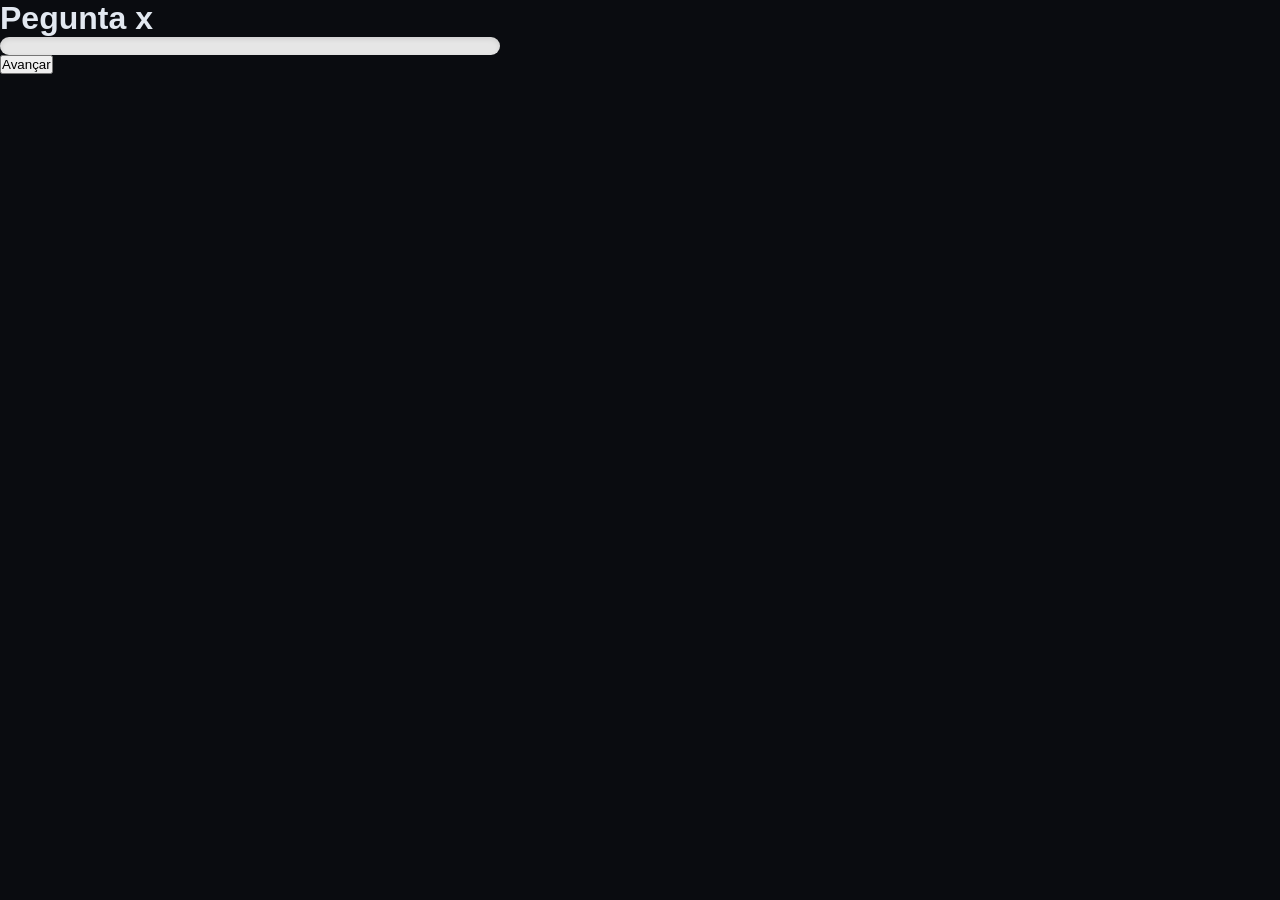
==== pages/perguntas.html @ fa321ae7 "Adicionando perguntas" ====
<!DOCTYPE html>
<html lang="en">

<head>
    <meta charset="UTF-8">
    <meta name="viewport" content="width=device-width, initial-scale=1.0">
    <title>Perguntas</title>
    <link rel="stylesheet" href="../styles/style.css">
</head>

<body>

    <h1>Pegunta x</h1>


  <div class="progress-container">
  <div class="progress-bar" id="progressBar"></div>
</div>

<button onclick="increaseProgress()">Avançar</button>


</body>

</html>
---- styles/style.css ----
@import url(global.css);
@import url(header.css);
@import url(inicial.css);
@import url(casas.css);
@import url(footer.css);
@import url(perguntas.css);
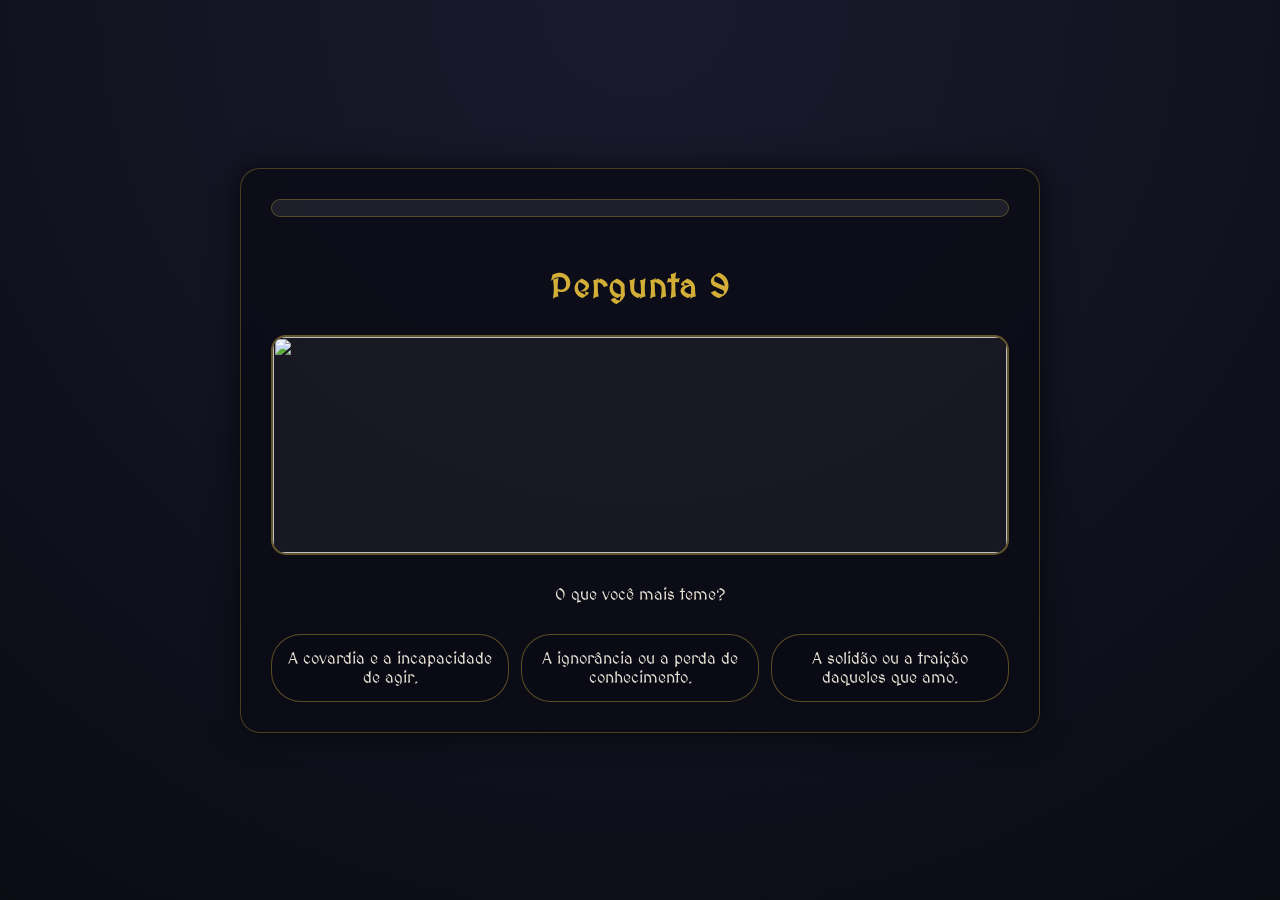
==== commit c601471f: "Organizei os arquivos em pastas específicas" ====
--- a/pages/perguntas.html
+++ b/pages/perguntas.html
@@ -1,25 +1,50 @@
 <!DOCTYPE html>
-<html lang="en">
-
+<html lang="pt-br">
 <head>
     <meta charset="UTF-8">
     <meta name="viewport" content="width=device-width, initial-scale=1.0">
-    <title>Perguntas</title>
-    <link rel="stylesheet" href="../styles/style.css">
+    <link rel="shortcut icon" href="/img/varinha-icon.png" type="image/x-icon">
+    <title>Hogwarts Quiz</title>
+    <link rel="preconnect" href="https://fonts.googleapis.com">
+    <link rel="preconnect" href="https://fonts.gstatic.com" crossorigin>
+    <link href="https://fonts.googleapis.com/css2?family=MedievalSharp&display=swap" rel="stylesheet">
+    <link rel="stylesheet" href="/styles/styles-perguntas/style.css">
 </head>
 
 <body>
 
-    <h1>Pegunta x</h1>
+  <div class="quiz-card">
 
+    <div class="progress-container">
+      <div class="progress-bar" id="progressBar"></div>
+    </div>
 
-  <div class="progress-container">
-  <div class="progress-bar" id="progressBar"></div>
-</div>
+    <h1 id="perguntaNumero">Pergunta</h1>
 
-<button onclick="increaseProgress()">Avançar</button>
+    <div class="imagem-area">
+      <img src="https://guiadoestudante.abril.com.br/wp-content/uploads/sites/4/2010/11/Hogwarts.jpeg?quality=70&strip=info&w=1024" alt="">
+    </div>
 
+    <p id="pergunta"></p>
+
+    <div class="opcoes">
+
+      <input type="radio" name="q1" id="r1">
+      <label for="r1">Resposta 1</label>
+
+      <input type="radio" name="q1" id="r2">
+      <label for="r2">Resposta 2</label>
+
+      <input type="radio" name="q1" id="r3">
+      <label for="r3">Resposta 3</label>
+
+    </div>
+
+    <button id="avancar">Avançar</button>
+
+  </div>
+
+  <script type="module" src="../js/script.js"></script>
 
 </body>
-
 </html>
--- a/styles/styles-perguntas/style.css
+++ b/styles/styles-perguntas/style.css
@@ -0,0 +1,2 @@
+@import url(/styles/global.css);
+@import url(perguntas.css);
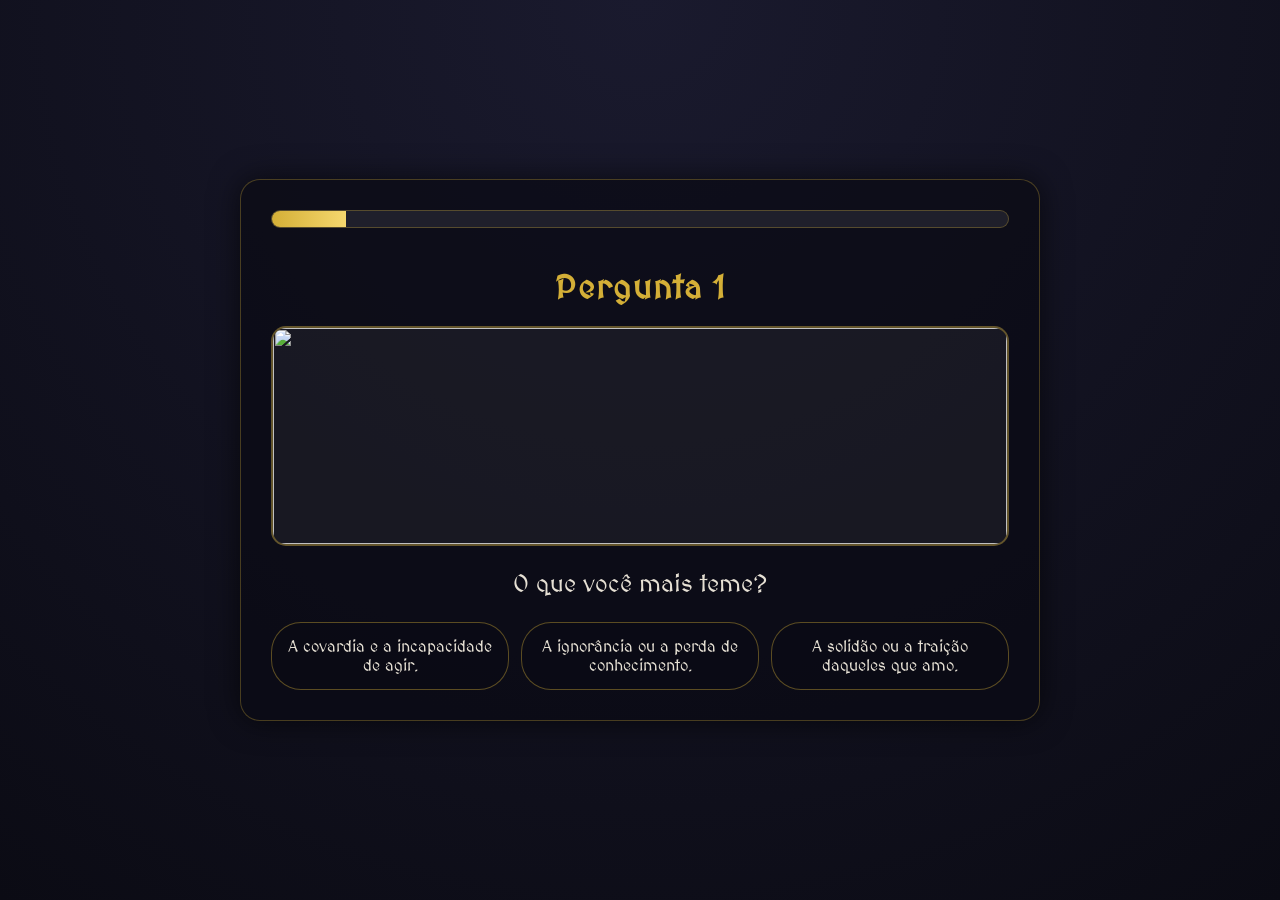
==== commit 0d02ac32: "Adicionando esquema de score e mudando alguns estilos" ====
--- a/pages/perguntas.html
+++ b/pages/perguntas.html
@@ -29,13 +29,13 @@
 
     <div class="opcoes">
 
-      <input type="radio" name="q1" id="r1">
+      <input class="resposta" type="radio" name="q1" id="r1">
       <label for="r1">Resposta 1</label>
 
-      <input type="radio" name="q1" id="r2">
+      <input class="resposta" type="radio" name="q1" id="r2">
       <label for="r2">Resposta 2</label>
 
-      <input type="radio" name="q1" id="r3">
+      <input class="resposta" type="radio" name="q1" id="r3">
       <label for="r3">Resposta 3</label>
 
     </div>
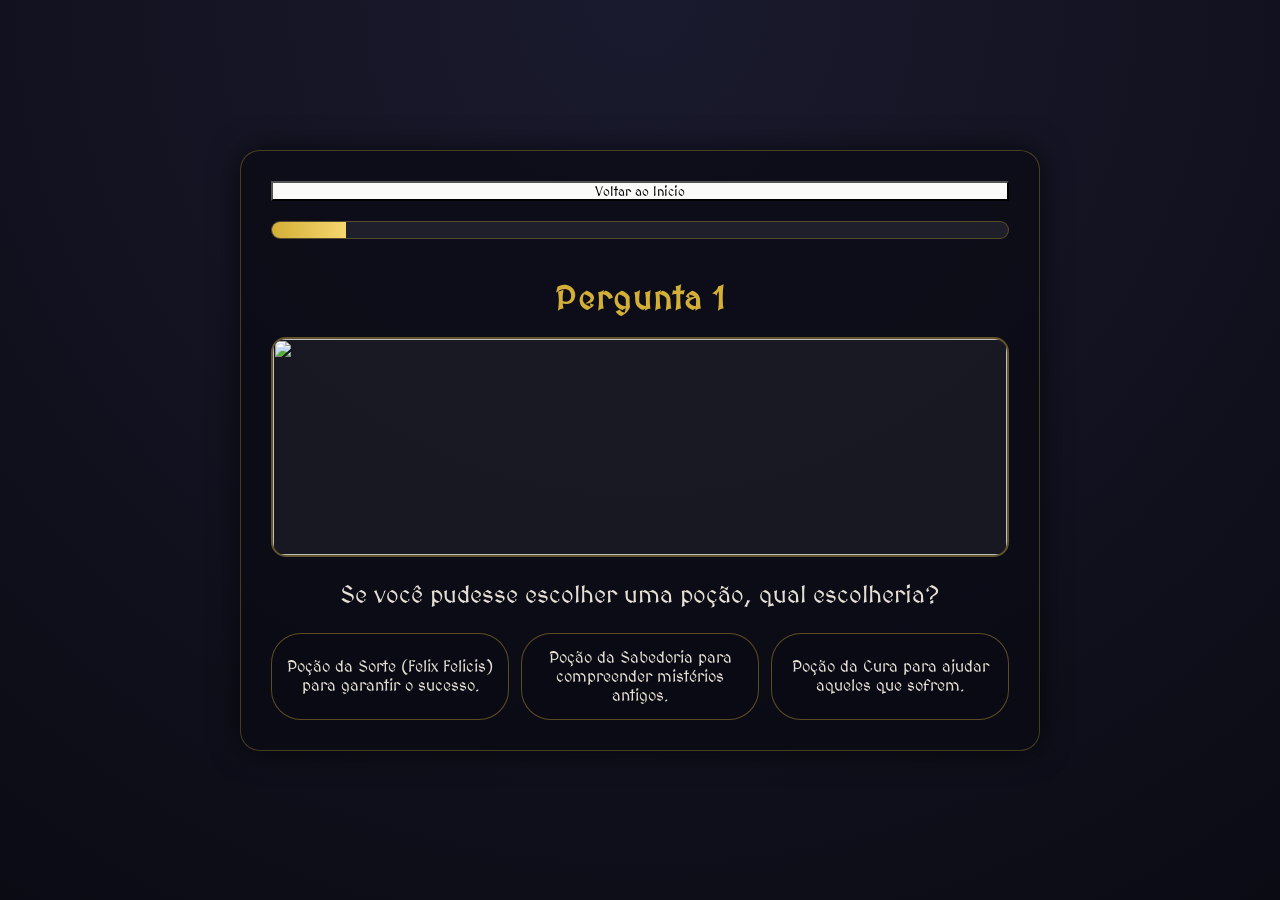
==== commit 9d215f99: "Alterei o result.js e coloquei o botão de voltar" ====
--- a/pages/perguntas.html
+++ b/pages/perguntas.html
@@ -12,9 +12,9 @@
 </head>
 
 <body>
-
+  
   <div class="quiz-card">
-
+    <button id="PerguntaReiniciar">Voltar ao Inicio</button>
     <div class="progress-container">
       <div class="progress-bar" id="progressBar"></div>
     </div>
@@ -41,7 +41,7 @@
     </div>
 
     <button id="avancar">Avançar</button>
-
+    
   </div>
 
   <script type="module" src="../js/script.js"></script>
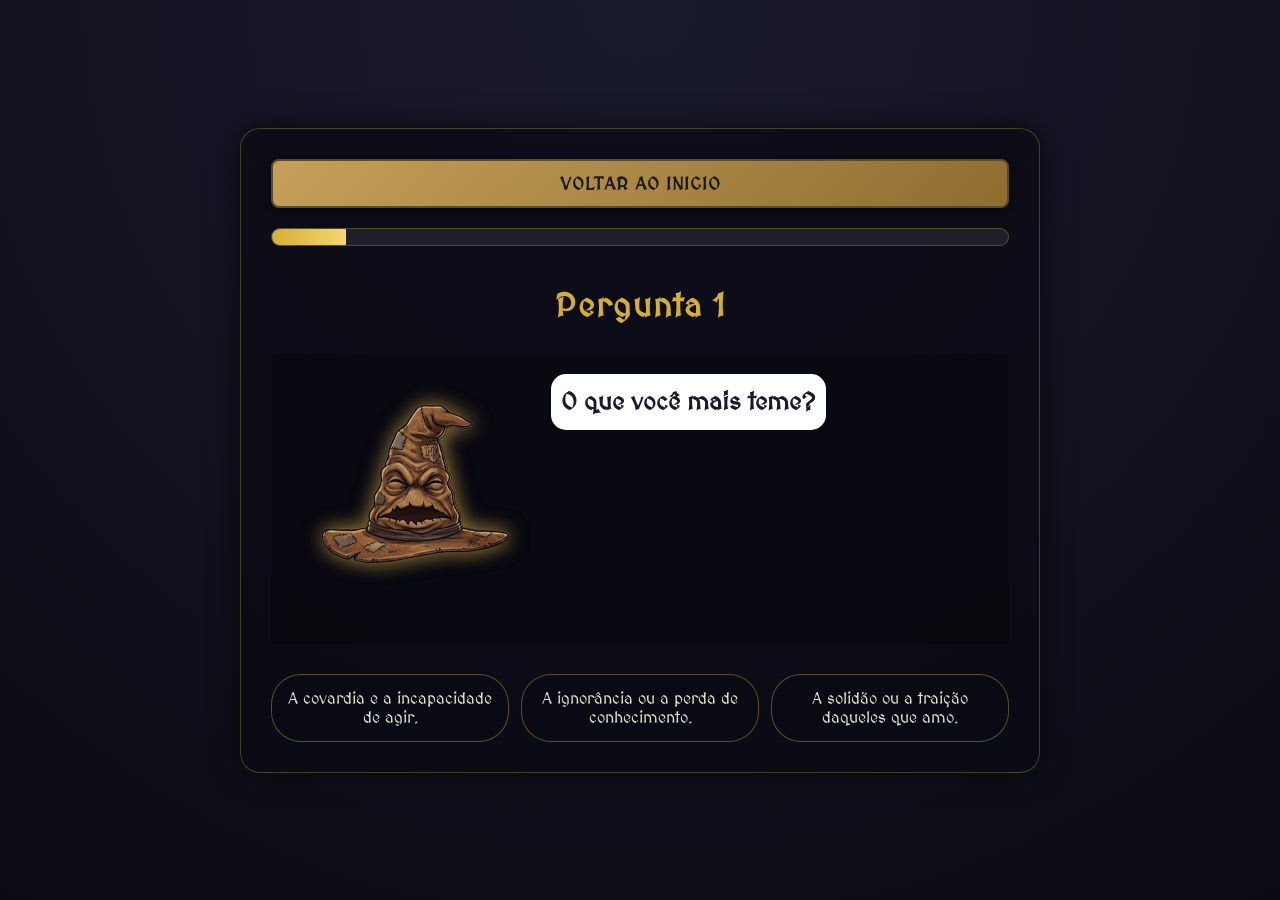
==== commit 09676a8e: "Separei os estilos da page de perguntas e coloquei um novo visual nela" ====
--- a/pages/perguntas.html
+++ b/pages/perguntas.html
@@ -14,18 +14,25 @@
 <body>
   
   <div class="quiz-card">
-    <button id="PerguntaReiniciar">Voltar ao Inicio</button>
+    <button id="ButtonReiniciar">Voltar ao Inicio</button>
     <div class="progress-container">
       <div class="progress-bar" id="progressBar"></div>
     </div>
 
-    <h1 id="perguntaNumero">Pergunta</h1>
+    <h1 id="perguntaNumero"></h1>
 
-    <div class="imagem-area">
-      <img src="https://guiadoestudante.abril.com.br/wp-content/uploads/sites/4/2010/11/Hogwarts.jpeg?quality=70&strip=info&w=1024" alt="">
+    <div class="container_imagem_pergunta">
+
+      <div class="container_imagem">
+        <img class="img_chapeu fechada" src="../img/Chapéu_seletor_boca_fechada.png" alt="Chapéu-Hogwarts">
+        <img class="img_chapeu aberta" src="../img/Chapéu_seletor_boca_aberta.png" alt="Chapéu-Hogwarts">
+      </div>
+      
+      <div class="pergunta_balão">
+        <p class="pergunta_fala" id="pergunta"></p>
+      </div>
+
     </div>
-
-    <p id="pergunta"></p>
 
     <div class="opcoes">
 
--- a/styles/styles-perguntas/style.css
+++ b/styles/styles-perguntas/style.css
@@ -1,2 +1,6 @@
 @import url(/styles/global.css);
 @import url(perguntas.css);
+@import url(container_imagem_pergunta.css);
+@import url(progress-container.css);
+@import url(ButtonReiniciar.css);
+
